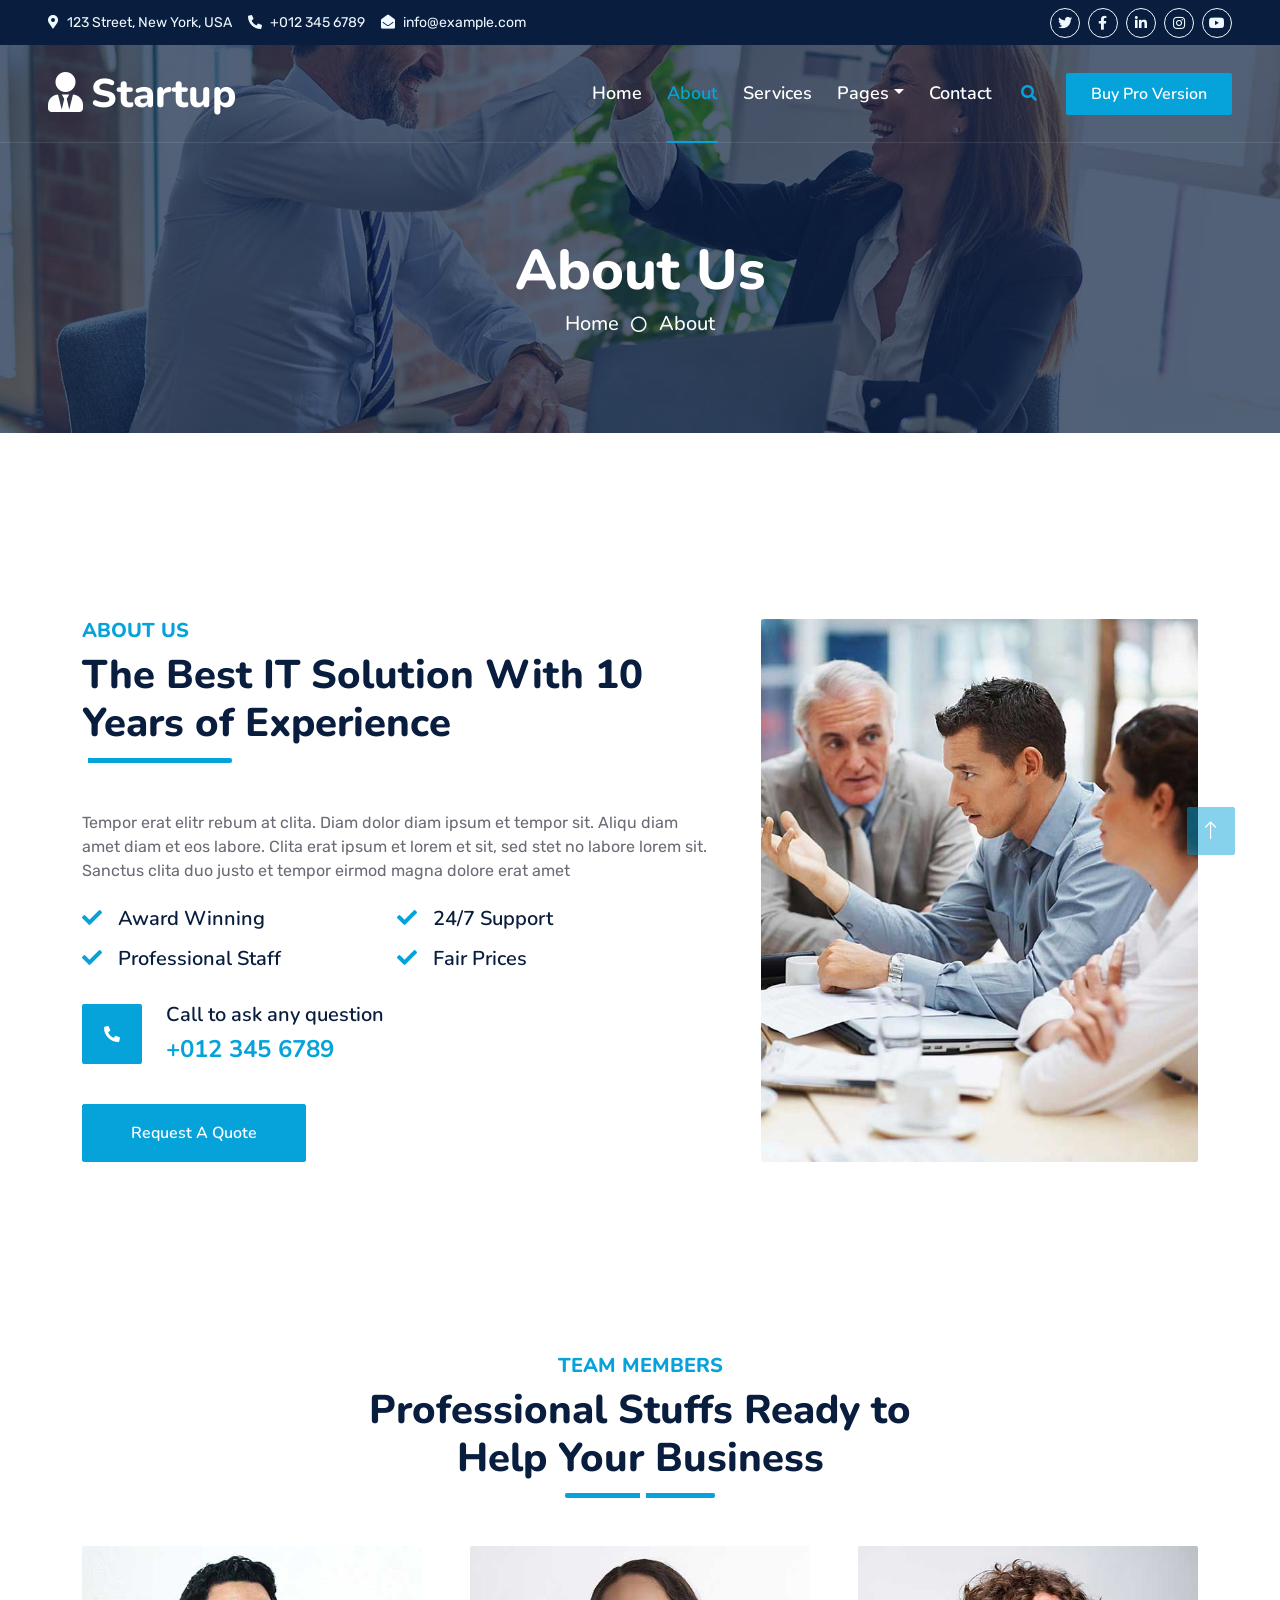
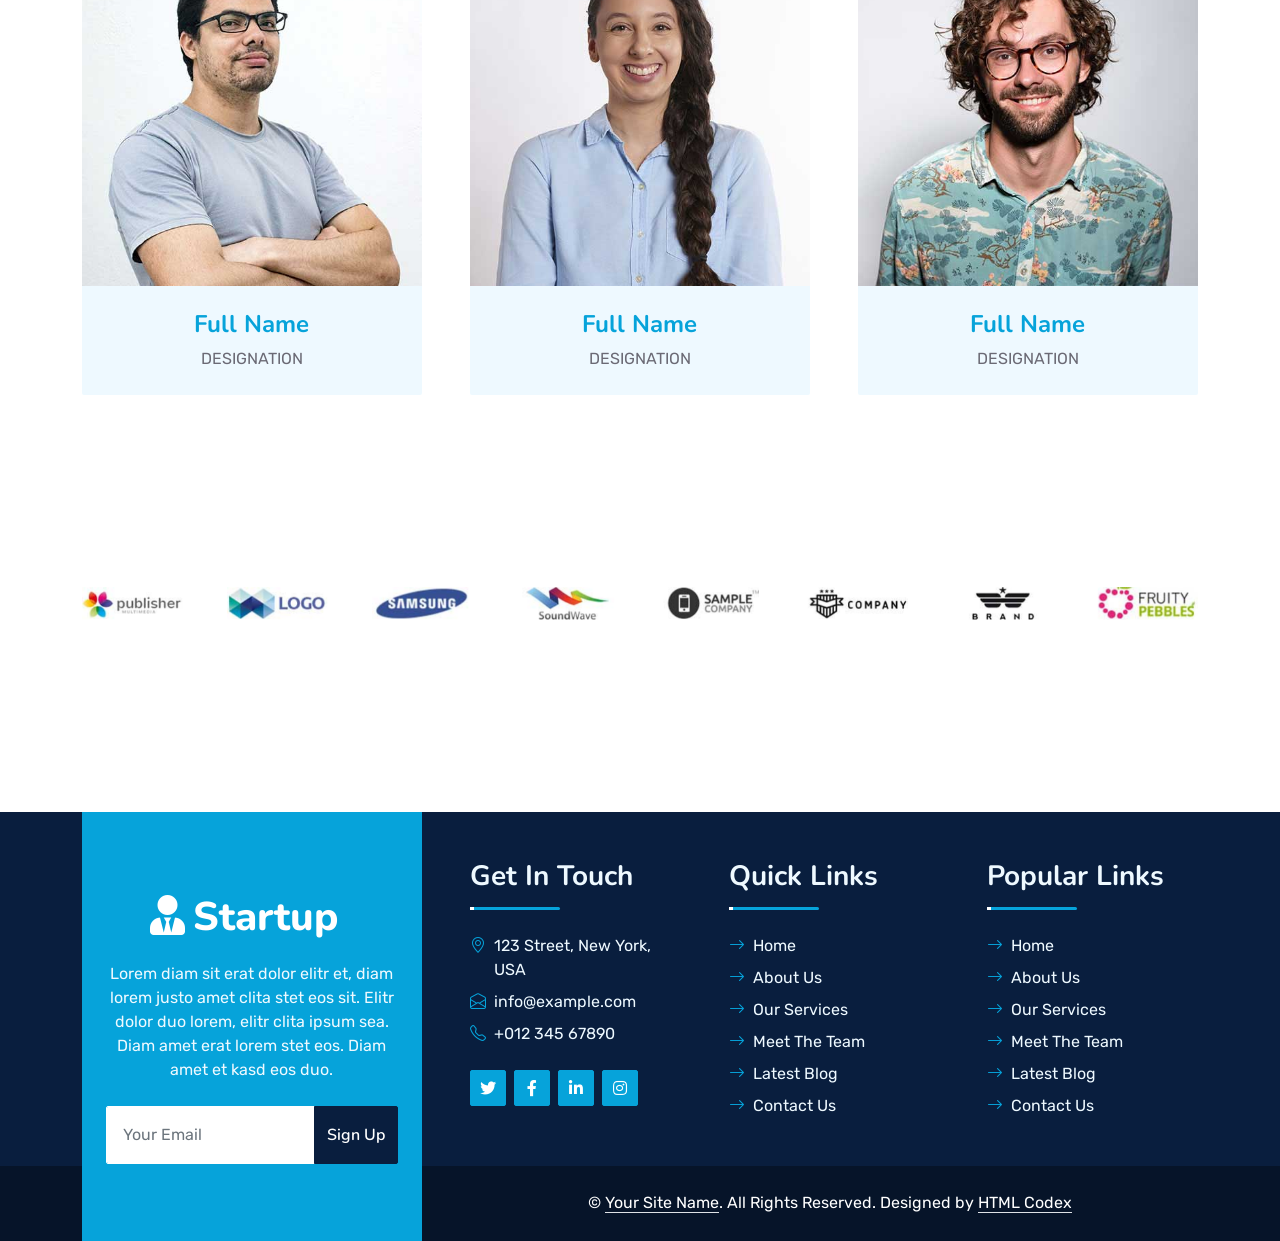
==== about.html @ b08d50ed "Add all project files" ====
<!DOCTYPE html>
<html lang="en">

<head>
    <meta charset="utf-8">
    <title>Startup - Startup Website Template</title>
    <meta content="width=device-width, initial-scale=1.0" name="viewport">
    <meta content="Free HTML Templates" name="keywords">
    <meta content="Free HTML Templates" name="description">

    <!-- Favicon -->
    <link href="img/favicon.ico" rel="icon">

    <!-- Google Web Fonts -->
    <link rel="preconnect" href="https://fonts.googleapis.com">
    <link rel="preconnect" href="https://fonts.gstatic.com" crossorigin>
    <link href="https://fonts.googleapis.com/css2?family=Nunito:wght@400;600;700;800&family=Rubik:wght@400;500;600;700&display=swap" rel="stylesheet">

    <!-- Icon Font Stylesheet -->
    <link href="https://cdnjs.cloudflare.com/ajax/libs/font-awesome/5.10.0/css/all.min.css" rel="stylesheet">
    <link href="https://cdn.jsdelivr.net/npm/bootstrap-icons@1.4.1/font/bootstrap-icons.css" rel="stylesheet">

    <!-- Libraries Stylesheet -->
    <link href="lib/owlcarousel/assets/owl.carousel.min.css" rel="stylesheet">
    <link href="lib/animate/animate.min.css" rel="stylesheet">

    <!-- Customized Bootstrap Stylesheet -->
    <link href="css/bootstrap.min.css" rel="stylesheet">

    <!-- Template Stylesheet -->
    <link href="css/style.css" rel="stylesheet">
</head>

<body>
    <!-- Spinner Start -->
    <div id="spinner" class="show bg-white position-fixed translate-middle w-100 vh-100 top-50 start-50 d-flex align-items-center justify-content-center">
        <div class="spinner"></div>
    </div>
    <!-- Spinner End -->


    <!-- Topbar Start -->
    <div class="container-fluid bg-dark px-5 d-none d-lg-block">
        <div class="row gx-0">
            <div class="col-lg-8 text-center text-lg-start mb-2 mb-lg-0">
                <div class="d-inline-flex align-items-center" style="height: 45px;">
                    <small class="me-3 text-light"><i class="fa fa-map-marker-alt me-2"></i>123 Street, New York, USA</small>
                    <small class="me-3 text-light"><i class="fa fa-phone-alt me-2"></i>+012 345 6789</small>
                    <small class="text-light"><i class="fa fa-envelope-open me-2"></i>info@example.com</small>
                </div>
            </div>
            <div class="col-lg-4 text-center text-lg-end">
                <div class="d-inline-flex align-items-center" style="height: 45px;">
                    <a class="btn btn-sm btn-outline-light btn-sm-square rounded-circle me-2" href=""><i class="fab fa-twitter fw-normal"></i></a>
                    <a class="btn btn-sm btn-outline-light btn-sm-square rounded-circle me-2" href=""><i class="fab fa-facebook-f fw-normal"></i></a>
                    <a class="btn btn-sm btn-outline-light btn-sm-square rounded-circle me-2" href=""><i class="fab fa-linkedin-in fw-normal"></i></a>
                    <a class="btn btn-sm btn-outline-light btn-sm-square rounded-circle me-2" href=""><i class="fab fa-instagram fw-normal"></i></a>
                    <a class="btn btn-sm btn-outline-light btn-sm-square rounded-circle" href=""><i class="fab fa-youtube fw-normal"></i></a>
                </div>
            </div>
        </div>
    </div>
    <!-- Topbar End -->


    <!-- Navbar Start -->
    <div class="container-fluid position-relative p-0">
        <nav class="navbar navbar-expand-lg navbar-dark px-5 py-3 py-lg-0">
            <a href="index.html" class="navbar-brand p-0">
                <h1 class="m-0"><i class="fa fa-user-tie me-2"></i>Startup</h1>
            </a>
            <button class="navbar-toggler" type="button" data-bs-toggle="collapse" data-bs-target="#navbarCollapse">
                <span class="fa fa-bars"></span>
            </button>
            <div class="collapse navbar-collapse" id="navbarCollapse">
                <div class="navbar-nav ms-auto py-0">
                    <a href="index.html" class="nav-item nav-link">Home</a>
                    <a href="about.html" class="nav-item nav-link active">About</a>
                    <a href="service.html" class="nav-item nav-link">Services</a>
                    <div class="nav-item dropdown">
                        <a href="#" class="nav-link dropdown-toggle" data-bs-toggle="dropdown">Pages</a>
                        <div class="dropdown-menu m-0">
                            <a href="feature.html" class="dropdown-item">Our features</a>
                            <a href="team.html" class="dropdown-item">Team Members</a>
                            <a href="testimonial.html" class="dropdown-item">Testimonial</a>
                            <a href="quote.html" class="dropdown-item">Free Quote</a>
                        </div>
                    </div>
                    <a href="contact.html" class="nav-item nav-link">Contact</a>
                </div>
                <butaton type="button" class="btn text-primary ms-3" data-bs-toggle="modal" data-bs-target="#searchModal"><i class="fa fa-search"></i></butaton>
                <a href="https://htmlcodex.com/downloading/?item=1858" class="btn btn-primary py-2 px-4 ms-3">Buy Pro Version</a>
            </div>
        </nav>

        <div class="container-fluid bg-primary py-5 bg-header" style="margin-bottom: 90px;">
            <div class="row py-5">
                <div class="col-12 pt-lg-5 mt-lg-5 text-center">
                    <h1 class="display-4 text-white animated zoomIn">About Us</h1>
                    <a href="" class="h5 text-white">Home</a>
                    <i class="far fa-circle text-white px-2"></i>
                    <a href="" class="h5 text-white">About</a>
                </div>
            </div>
        </div>
    </div>
    <!-- Navbar End -->


    <!-- Full Screen Search Start -->
    <div class="modal fade" id="searchModal" tabindex="-1">
        <div class="modal-dialog modal-fullscreen">
            <div class="modal-content" style="background: rgba(9, 30, 62, .7);">
                <div class="modal-header border-0">
                    <button type="button" class="btn bg-white btn-close" data-bs-dismiss="modal" aria-label="Close"></button>
                </div>
                <div class="modal-body d-flex align-items-center justify-content-center">
                    <div class="input-group" style="max-width: 600px;">
                        <input type="text" class="form-control bg-transparent border-primary p-3" placeholder="Type search keyword">
                        <button class="btn btn-primary px-4"><i class="bi bi-search"></i></button>
                    </div>
                </div>
            </div>
        </div>
    </div>
    <!-- Full Screen Search End -->


    <!-- About Start -->
    <div class="container-fluid py-5 wow fadeInUp" data-wow-delay="0.1s">
        <div class="container py-5">
            <div class="row g-5">
                <div class="col-lg-7">
                    <div class="section-title position-relative pb-3 mb-5">
                        <h5 class="fw-bold text-primary text-uppercase">About Us</h5>
                        <h1 class="mb-0">The Best IT Solution With 10 Years of Experience</h1>
                    </div>
                    <p class="mb-4">Tempor erat elitr rebum at clita. Diam dolor diam ipsum et tempor sit. Aliqu diam amet diam et eos labore. Clita erat ipsum et lorem et sit, sed stet no labore lorem sit. Sanctus clita duo justo et tempor eirmod magna dolore erat amet</p>
                    <div class="row g-0 mb-3">
                        <div class="col-sm-6 wow zoomIn" data-wow-delay="0.2s">
                            <h5 class="mb-3"><i class="fa fa-check text-primary me-3"></i>Award Winning</h5>
                            <h5 class="mb-3"><i class="fa fa-check text-primary me-3"></i>Professional Staff</h5>
                        </div>
                        <div class="col-sm-6 wow zoomIn" data-wow-delay="0.4s">
                            <h5 class="mb-3"><i class="fa fa-check text-primary me-3"></i>24/7 Support</h5>
                            <h5 class="mb-3"><i class="fa fa-check text-primary me-3"></i>Fair Prices</h5>
                        </div>
                    </div>
                    <div class="d-flex align-items-center mb-4 wow fadeIn" data-wow-delay="0.6s">
                        <div class="bg-primary d-flex align-items-center justify-content-center rounded" style="width: 60px; height: 60px;">
                            <i class="fa fa-phone-alt text-white"></i>
                        </div>
                        <div class="ps-4">
                            <h5 class="mb-2">Call to ask any question</h5>
                            <h4 class="text-primary mb-0">+012 345 6789</h4>
                        </div>
                    </div>
                    <a href="quote.html" class="btn btn-primary py-3 px-5 mt-3 wow zoomIn" data-wow-delay="0.9s">Request A Quote</a>
                </div>
                <div class="col-lg-5" style="min-height: 500px;">
                    <div class="position-relative h-100">
                        <img class="position-absolute w-100 h-100 rounded wow zoomIn" data-wow-delay="0.9s" src="img/about.jpg" style="object-fit: cover;">
                    </div>
                </div>
            </div>
        </div>
    </div>
    <!-- About End -->


    <!-- Team Start -->
    <div class="container-fluid py-5 wow fadeInUp" data-wow-delay="0.1s">
        <div class="container py-5">
            <div class="section-title text-center position-relative pb-3 mb-5 mx-auto" style="max-width: 600px;">
                <h5 class="fw-bold text-primary text-uppercase">Team Members</h5>
                <h1 class="mb-0">Professional Stuffs Ready to Help Your Business</h1>
            </div>
            <div class="row g-5">
                <div class="col-lg-4 wow slideInUp" data-wow-delay="0.3s">
                    <div class="team-item bg-light rounded overflow-hidden">
                        <div class="team-img position-relative overflow-hidden">
                            <img class="img-fluid w-100" src="img/team-1.jpg" alt="">
                            <div class="team-social">
                                <a class="btn btn-lg btn-primary btn-lg-square rounded" href=""><i class="fab fa-twitter fw-normal"></i></a>
                                <a class="btn btn-lg btn-primary btn-lg-square rounded" href=""><i class="fab fa-facebook-f fw-normal"></i></a>
                                <a class="btn btn-lg btn-primary btn-lg-square rounded" href=""><i class="fab fa-instagram fw-normal"></i></a>
                                <a class="btn btn-lg btn-primary btn-lg-square rounded" href=""><i class="fab fa-linkedin-in fw-normal"></i></a>
                            </div>
                        </div>
                        <div class="text-center py-4">
                            <h4 class="text-primary">Full Name</h4>
                            <p class="text-uppercase m-0">Designation</p>
                        </div>
                    </div>
                </div>
                <div class="col-lg-4 wow slideInUp" data-wow-delay="0.6s">
                    <div class="team-item bg-light rounded overflow-hidden">
                        <div class="team-img position-relative overflow-hidden">
                            <img class="img-fluid w-100" src="img/team-2.jpg" alt="">
                            <div class="team-social">
                                <a class="btn btn-lg btn-primary btn-lg-square rounded" href=""><i class="fab fa-twitter fw-normal"></i></a>
                                <a class="btn btn-lg btn-primary btn-lg-square rounded" href=""><i class="fab fa-facebook-f fw-normal"></i></a>
                                <a class="btn btn-lg btn-primary btn-lg-square rounded" href=""><i class="fab fa-instagram fw-normal"></i></a>
                                <a class="btn btn-lg btn-primary btn-lg-square rounded" href=""><i class="fab fa-linkedin-in fw-normal"></i></a>
                            </div>
                        </div>
                        <div class="text-center py-4">
                            <h4 class="text-primary">Full Name</h4>
                            <p class="text-uppercase m-0">Designation</p>
                        </div>
                    </div>
                </div>
                <div class="col-lg-4 wow slideInUp" data-wow-delay="0.9s">
                    <div class="team-item bg-light rounded overflow-hidden">
                        <div class="team-img position-relative overflow-hidden">
                            <img class="img-fluid w-100" src="img/team-3.jpg" alt="">
                            <div class="team-social">
                                <a class="btn btn-lg btn-primary btn-lg-square rounded" href=""><i class="fab fa-twitter fw-normal"></i></a>
                                <a class="btn btn-lg btn-primary btn-lg-square rounded" href=""><i class="fab fa-facebook-f fw-normal"></i></a>
                                <a class="btn btn-lg btn-primary btn-lg-square rounded" href=""><i class="fab fa-instagram fw-normal"></i></a>
                                <a class="btn btn-lg btn-primary btn-lg-square rounded" href=""><i class="fab fa-linkedin-in fw-normal"></i></a>
                            </div>
                        </div>
                        <div class="text-center py-4">
                            <h4 class="text-primary">Full Name</h4>
                            <p class="text-uppercase m-0">Designation</p>
                        </div>
                    </div>
                </div>
            </div>
        </div>
    </div>
    <!-- Team End -->


    <!-- Vendor Start -->
    <div class="container-fluid py-5 wow fadeInUp" data-wow-delay="0.1s">
        <div class="container py-5 mb-5">
            <div class="bg-white">
                <div class="owl-carousel vendor-carousel">
                    <img src="img/vendor-1.jpg" alt="">
                    <img src="img/vendor-2.jpg" alt="">
                    <img src="img/vendor-3.jpg" alt="">
                    <img src="img/vendor-4.jpg" alt="">
                    <img src="img/vendor-5.jpg" alt="">
                    <img src="img/vendor-6.jpg" alt="">
                    <img src="img/vendor-7.jpg" alt="">
                    <img src="img/vendor-8.jpg" alt="">
                    <img src="img/vendor-9.jpg" alt="">
                </div>
            </div>
        </div>
    </div>
    <!-- Vendor End -->
    

    <!-- Footer Start -->
    <div class="container-fluid bg-dark text-light mt-5 wow fadeInUp" data-wow-delay="0.1s">
        <div class="container">
            <div class="row gx-5">
                <div class="col-lg-4 col-md-6 footer-about">
                    <div class="d-flex flex-column align-items-center justify-content-center text-center h-100 bg-primary p-4">
                        <a href="index.html" class="navbar-brand">
                            <h1 class="m-0 text-white"><i class="fa fa-user-tie me-2"></i>Startup</h1>
                        </a>
                        <p class="mt-3 mb-4">Lorem diam sit erat dolor elitr et, diam lorem justo amet clita stet eos sit. Elitr dolor duo lorem, elitr clita ipsum sea. Diam amet erat lorem stet eos. Diam amet et kasd eos duo.</p>
                        <form action="">
                            <div class="input-group">
                                <input type="text" class="form-control border-white p-3" placeholder="Your Email">
                                <button class="btn btn-dark">Sign Up</button>
                            </div>
                        </form>
                    </div>
                </div>
                <div class="col-lg-8 col-md-6">
                    <div class="row gx-5">
                        <div class="col-lg-4 col-md-12 pt-5 mb-5">
                            <div class="section-title section-title-sm position-relative pb-3 mb-4">
                                <h3 class="text-light mb-0">Get In Touch</h3>
                            </div>
                            <div class="d-flex mb-2">
                                <i class="bi bi-geo-alt text-primary me-2"></i>
                                <p class="mb-0">123 Street, New York, USA</p>
                            </div>
                            <div class="d-flex mb-2">
                                <i class="bi bi-envelope-open text-primary me-2"></i>
                                <p class="mb-0">info@example.com</p>
                            </div>
                            <div class="d-flex mb-2">
                                <i class="bi bi-telephone text-primary me-2"></i>
                                <p class="mb-0">+012 345 67890</p>
                            </div>
                            <div class="d-flex mt-4">
                                <a class="btn btn-primary btn-square me-2" href="#"><i class="fab fa-twitter fw-normal"></i></a>
                                <a class="btn btn-primary btn-square me-2" href="#"><i class="fab fa-facebook-f fw-normal"></i></a>
                                <a class="btn btn-primary btn-square me-2" href="#"><i class="fab fa-linkedin-in fw-normal"></i></a>
                                <a class="btn btn-primary btn-square" href="#"><i class="fab fa-instagram fw-normal"></i></a>
                            </div>
                        </div>
                        <div class="col-lg-4 col-md-12 pt-0 pt-lg-5 mb-5">
                            <div class="section-title section-title-sm position-relative pb-3 mb-4">
                                <h3 class="text-light mb-0">Quick Links</h3>
                            </div>
                            <div class="link-animated d-flex flex-column justify-content-start">
                                <a class="text-light mb-2" href="#"><i class="bi bi-arrow-right text-primary me-2"></i>Home</a>
                                <a class="text-light mb-2" href="#"><i class="bi bi-arrow-right text-primary me-2"></i>About Us</a>
                                <a class="text-light mb-2" href="#"><i class="bi bi-arrow-right text-primary me-2"></i>Our Services</a>
                                <a class="text-light mb-2" href="#"><i class="bi bi-arrow-right text-primary me-2"></i>Meet The Team</a>
                                <a class="text-light mb-2" href="#"><i class="bi bi-arrow-right text-primary me-2"></i>Latest Blog</a>
                                <a class="text-light" href="#"><i class="bi bi-arrow-right text-primary me-2"></i>Contact Us</a>
                            </div>
                        </div>
                        <div class="col-lg-4 col-md-12 pt-0 pt-lg-5 mb-5">
                            <div class="section-title section-title-sm position-relative pb-3 mb-4">
                                <h3 class="text-light mb-0">Popular Links</h3>
                            </div>
                            <div class="link-animated d-flex flex-column justify-content-start">
                                <a class="text-light mb-2" href="#"><i class="bi bi-arrow-right text-primary me-2"></i>Home</a>
                                <a class="text-light mb-2" href="#"><i class="bi bi-arrow-right text-primary me-2"></i>About Us</a>
                                <a class="text-light mb-2" href="#"><i class="bi bi-arrow-right text-primary me-2"></i>Our Services</a>
                                <a class="text-light mb-2" href="#"><i class="bi bi-arrow-right text-primary me-2"></i>Meet The Team</a>
                                <a class="text-light mb-2" href="#"><i class="bi bi-arrow-right text-primary me-2"></i>Latest Blog</a>
                                <a class="text-light" href="#"><i class="bi bi-arrow-right text-primary me-2"></i>Contact Us</a>
                            </div>
                        </div>
                    </div>
                </div>
            </div>
        </div>
    </div>
    <div class="container-fluid text-white" style="background: #061429;">
        <div class="container text-center">
            <div class="row justify-content-end">
                <div class="col-lg-8 col-md-6">
                    <div class="d-flex align-items-center justify-content-center" style="height: 75px;">
                        <p class="mb-0">&copy; <a class="text-white border-bottom" href="#">Your Site Name</a>. All Rights Reserved. 
                            
						<!--/*** The author’s attribution link must remain intact in the template. ***/-->
                        <!--/*** If you wish to remove this credit link, please purchase the Pro Version . ***/-->
                        Designed by <a class="text-white border-bottom" href="https://htmlcodex.com">HTML Codex</a></p>
                    </div>
                </div>
            </div>
        </div>
    </div>
    <!-- Footer End -->


    <!-- Back to Top -->
    <a href="#" class="btn btn-lg btn-primary btn-lg-square rounded back-to-top"><i class="bi bi-arrow-up"></i></a>


    <!-- JavaScript Libraries -->
    <script src="https://code.jquery.com/jquery-3.4.1.min.js"></script>
    <script src="https://cdn.jsdelivr.net/npm/bootstrap@5.0.0/dist/js/bootstrap.bundle.min.js"></script>
    <script src="lib/wow/wow.min.js"></script>
    <script src="lib/easing/easing.min.js"></script>
    <script src="lib/waypoints/waypoints.min.js"></script>
    <script src="lib/counterup/counterup.min.js"></script>
    <script src="lib/owlcarousel/owl.carousel.min.js"></script>

    <!-- Template Javascript -->
    <script src="js/main.js"></script>
</body>

</html>
---- css/style.css ----
/********** Template CSS **********/
:root {
    --primary: #06A3DA;
    --secondary: #34AD54;
    --light: #000080;
    --dark: #091E3E;
}


/*** Spinner ***/
.spinner {
    width: 40px;
    height: 40px;
    background: var(--primary);
    margin: 100px auto;
    -webkit-animation: sk-rotateplane 1.2s infinite ease-in-out;
    animation: sk-rotateplane 1.2s infinite ease-in-out;
}

@-webkit-keyframes sk-rotateplane {
    0% {
        -webkit-transform: perspective(120px)
    }
    50% {
        -webkit-transform: perspective(120px) rotateY(180deg)
    }
    100% {
        -webkit-transform: perspective(120px) rotateY(180deg) rotateX(180deg)
    }
}

@keyframes sk-rotateplane {
    0% {
        transform: perspective(120px) rotateX(0deg) rotateY(0deg);
        -webkit-transform: perspective(120px) rotateX(0deg) rotateY(0deg)
    }
    50% {
        transform: perspective(120px) rotateX(-180.1deg) rotateY(0deg);
        -webkit-transform: perspective(120px) rotateX(-180.1deg) rotateY(0deg)
    }
    100% {
        transform: perspective(120px) rotateX(-180deg) rotateY(-179.9deg);
        -webkit-transform: perspective(120px) rotateX(-180deg) rotateY(-179.9deg);
    }
}

#spinner {
    opacity: 0;
    visibility: hidden;
    transition: opacity .5s ease-out, visibility 0s linear .5s;
    z-index: 99999;
}

#spinner.show {
    transition: opacity .5s ease-out, visibility 0s linear 0s;
    visibility: visible;
    opacity: 1;
}


/*** Heading ***/
h1,
h2,
.fw-bold {
    font-weight: 800 !important;
}

h3,
h4,
.fw-semi-bold {
    font-weight: 700 !important;
}

h5,
h6,
.fw-medium {
    font-weight: 600 !important;
}


/*** Button ***/
.btn {
    font-family: 'Nunito', sans-serif;
    font-weight: 600;
    transition: .5s;
}

.btn-primary,
.btn-secondary {
    color: #FFFFFF;
    box-shadow: inset 0 0 0 50px transparent;
}

.btn-primary:hover {
    box-shadow: inset 0 0 0 0 var(--primary);
}

.btn-secondary:hover {
    box-shadow: inset 0 0 0 0 var(--secondary);
}

.btn-square {
    width: 36px;
    height: 36px;
}

.btn-sm-square {
    width: 30px;
    height: 30px;
}

.btn-lg-square {
    width: 48px;
    height: 48px;
}

.btn-square,
.btn-sm-square,
.btn-lg-square {
    padding-left: 0;
    padding-right: 0;
    text-align: center;
}


/*** Navbar ***/
.navbar-dark .navbar-nav .nav-link {
    font-family: 'Nunito', sans-serif;
    position: relative;
    margin-left: 25px;
    padding: 35px 0;
    color: #FFFFFF;
    font-size: 18px;
    font-weight: 600;
    outline: none;
    transition: .5s;
}

.sticky-top.navbar-dark .navbar-nav .nav-link {
    padding: 20px 0;
    color: var(--dark);
}

.navbar-dark .navbar-nav .nav-link:hover,
.navbar-dark .navbar-nav .nav-link.active {
    color: var(--primary);
}

.navbar-dark .navbar-brand h1 {
    color: #FFFFFF;
}

.navbar-dark .navbar-toggler {
    color: var(--primary) !important;
    border-color: var(--primary) !important;
}

@media (max-width: 991.98px) {
    .sticky-top.navbar-dark {
        position: relative;
        background: #FFFFFF;
    }

    .navbar-dark .navbar-nav .nav-link,
    .navbar-dark .navbar-nav .nav-link.show,
    .sticky-top.navbar-dark .navbar-nav .nav-link {
        padding: 10px 0;
        color: var(--dark);
    }

    .navbar-dark .navbar-brand h1 {
        color: var(--primary);
    }
}

@media (min-width: 992px) {
    .navbar-dark {
        position: absolute;
        width: 100%;
        top: 0;
        left: 0;
        border-bottom: 1px solid rgba(256, 256, 256, .1);
        z-index: 999;
    }
    
    .sticky-top.navbar-dark {
        position: fixed;
        background: #FFFFFF;
    }

    .navbar-dark .navbar-nav .nav-link::before {
        position: absolute;
        content: "";
        width: 0;
        height: 2px;
        bottom: -1px;
        left: 50%;
        background: var(--primary);
        transition: .5s;
    }

    .navbar-dark .navbar-nav .nav-link:hover::before,
    .navbar-dark .navbar-nav .nav-link.active::before {
        width: 100%;
        left: 0;
    }

    .navbar-dark .navbar-nav .nav-link.nav-contact::before {
        display: none;
    }

    .sticky-top.navbar-dark .navbar-brand h1 {
        color: var(--primary);
    }
}


/*** Carousel ***/
.carousel-caption {
    top: 0;
    left: 0;
    right: 0;
    bottom: 0;
    background: rgba(9, 30, 62, .7);
    z-index: 1;
}

@media (max-width: 576px) {
    .carousel-caption h5 {
        font-size: 14px;
        font-weight: 500 !important;
    }

    .carousel-caption h1 {
        font-size: 30px;
        font-weight: 600 !important;
    }
}

.carousel-control-prev,
.carousel-control-next {
    width: 10%;
}

.carousel-control-prev-icon,
.carousel-control-next-icon {
    width: 3rem;
    height: 3rem;
}


/*** Section Title ***/
.section-title::before {
    position: absolute;
    content: "";
    width: 150px;
    height: 5px;
    left: 0;
    bottom: 0;
    background: var(--primary);
    border-radius: 2px;
}

.section-title.text-center::before {
    left: 50%;
    margin-left: -75px;
}

.section-title.section-title-sm::before {
    width: 90px;
    height: 3px;
}

.section-title::after {
    position: absolute;
    content: "";
    width: 6px;
    height: 5px;
    bottom: 0px;
    background: #FFFFFF;
    -webkit-animation: section-title-run 5s infinite linear;
    animation: section-title-run 5s infinite linear;
}

.section-title.section-title-sm::after {
    width: 4px;
    height: 3px;
}

.section-title.text-center::after {
    -webkit-animation: section-title-run-center 5s infinite linear;
    animation: section-title-run-center 5s infinite linear;
}

.section-title.section-title-sm::after {
    -webkit-animation: section-title-run-sm 5s infinite linear;
    animation: section-title-run-sm 5s infinite linear;
}

@-webkit-keyframes section-title-run {
    0% {left: 0; } 50% { left : 145px; } 100% { left: 0; }
}

@-webkit-keyframes section-title-run-center {
    0% { left: 50%; margin-left: -75px; } 50% { left : 50%; margin-left: 45px; } 100% { left: 50%; margin-left: -75px; }
}

@-webkit-keyframes section-title-run-sm {
    0% {left: 0; } 50% { left : 85px; } 100% { left: 0; }
}


/*** Service ***/
.service-item {
    position: relative;
    height: 300px;
    padding: 0 30px;
    transition: .5s;
}

.service-item .service-icon {
    margin-bottom: 30px;
    width: 60px;
    height: 60px;
    display: flex;
    align-items: center;
    justify-content: center;
    background: var(--primary);
    border-radius: 2px;
    transform: rotate(-45deg);
}

.service-item .service-icon i {
    transform: rotate(45deg);
}

.service-item a.btn {
    position: absolute;
    width: 60px;
    bottom: -48px;
    left: 50%;
    margin-left: -30px;
    opacity: 0;
}

.service-item:hover a.btn {
    bottom: -24px;
    opacity: 1;
}


/*** Testimonial ***/
.testimonial-carousel .owl-dots {
    margin-top: 15px;
    display: flex;
    align-items: flex-end;
    justify-content: center;
}

.testimonial-carousel .owl-dot {
    position: relative;
    display: inline-block;
    margin: 0 5px;
    width: 15px;
    height: 15px;
    background: #DDDDDD;
    border-radius: 2px;
    transition: .5s;
}

.testimonial-carousel .owl-dot.active {
    width: 30px;
    background: var(--primary);
}

.testimonial-carousel .owl-item.center {
    position: relative;
    z-index: 1;
}

.testimonial-carousel .owl-item .testimonial-item {
    transition: .5s;
}

.testimonial-carousel .owl-item.center .testimonial-item {
    background: #FFFFFF !important;
    box-shadow: 0 0 30px #DDDDDD;
}


/*** Team ***/
.team-item {
    transition: .5s;
}

.team-social {
    position: absolute;
    width: 100%;
    height: 100%;
    top: 0;
    left: 0;
    display: flex;
    align-items: center;
    justify-content: center;
    transition: .5s;
}

.team-social a.btn {
    position: relative;
    margin: 0 3px;
    margin-top: 100px;
    opacity: 0;
}

.team-item:hover {
    box-shadow: 0 0 30px #DDDDDD;
}

.team-item:hover .team-social {
    background: rgba(9, 30, 62, .7);
}

.team-item:hover .team-social a.btn:first-child {
    opacity: 1;
    margin-top: 0;
    transition: .3s 0s;
}

.team-item:hover .team-social a.btn:nth-child(2) {
    opacity: 1;
    margin-top: 0;
    transition: .3s .05s;
}

.team-item:hover .team-social a.btn:nth-child(3) {
    opacity: 1;
    margin-top: 0;
    transition: .3s .1s;
}

.team-item:hover .team-social a.btn:nth-child(4) {
    opacity: 1;
    margin-top: 0;
    transition: .3s .15s;
}

.team-item .team-img img {
    transition: .5s;
}

.team-item:hover .team-img img {
    transform: scale(1.15);
}


/*** Miscellaneous ***/
@media (min-width: 991.98px) {
    .facts {
        position: relative;
        margin-top: -75px;
        z-index: 1;
    }
}

.back-to-top {
    position: fixed;
    display: none;
    right: 45px;
    bottom: 45px;
    z-index: 99;
}

.bg-header {
    background: linear-gradient(rgba(9, 30, 62, .7), rgba(9, 30, 62, .7)), url(../img/carousel-1.jpg) center center no-repeat;
    background-size: cover;
}

.link-animated a {
    transition: .5s;
}

.link-animated a:hover {
    padding-left: 10px;
}

@media (min-width: 767.98px) {
    .footer-about {
        margin-bottom: -75px;
    }
}
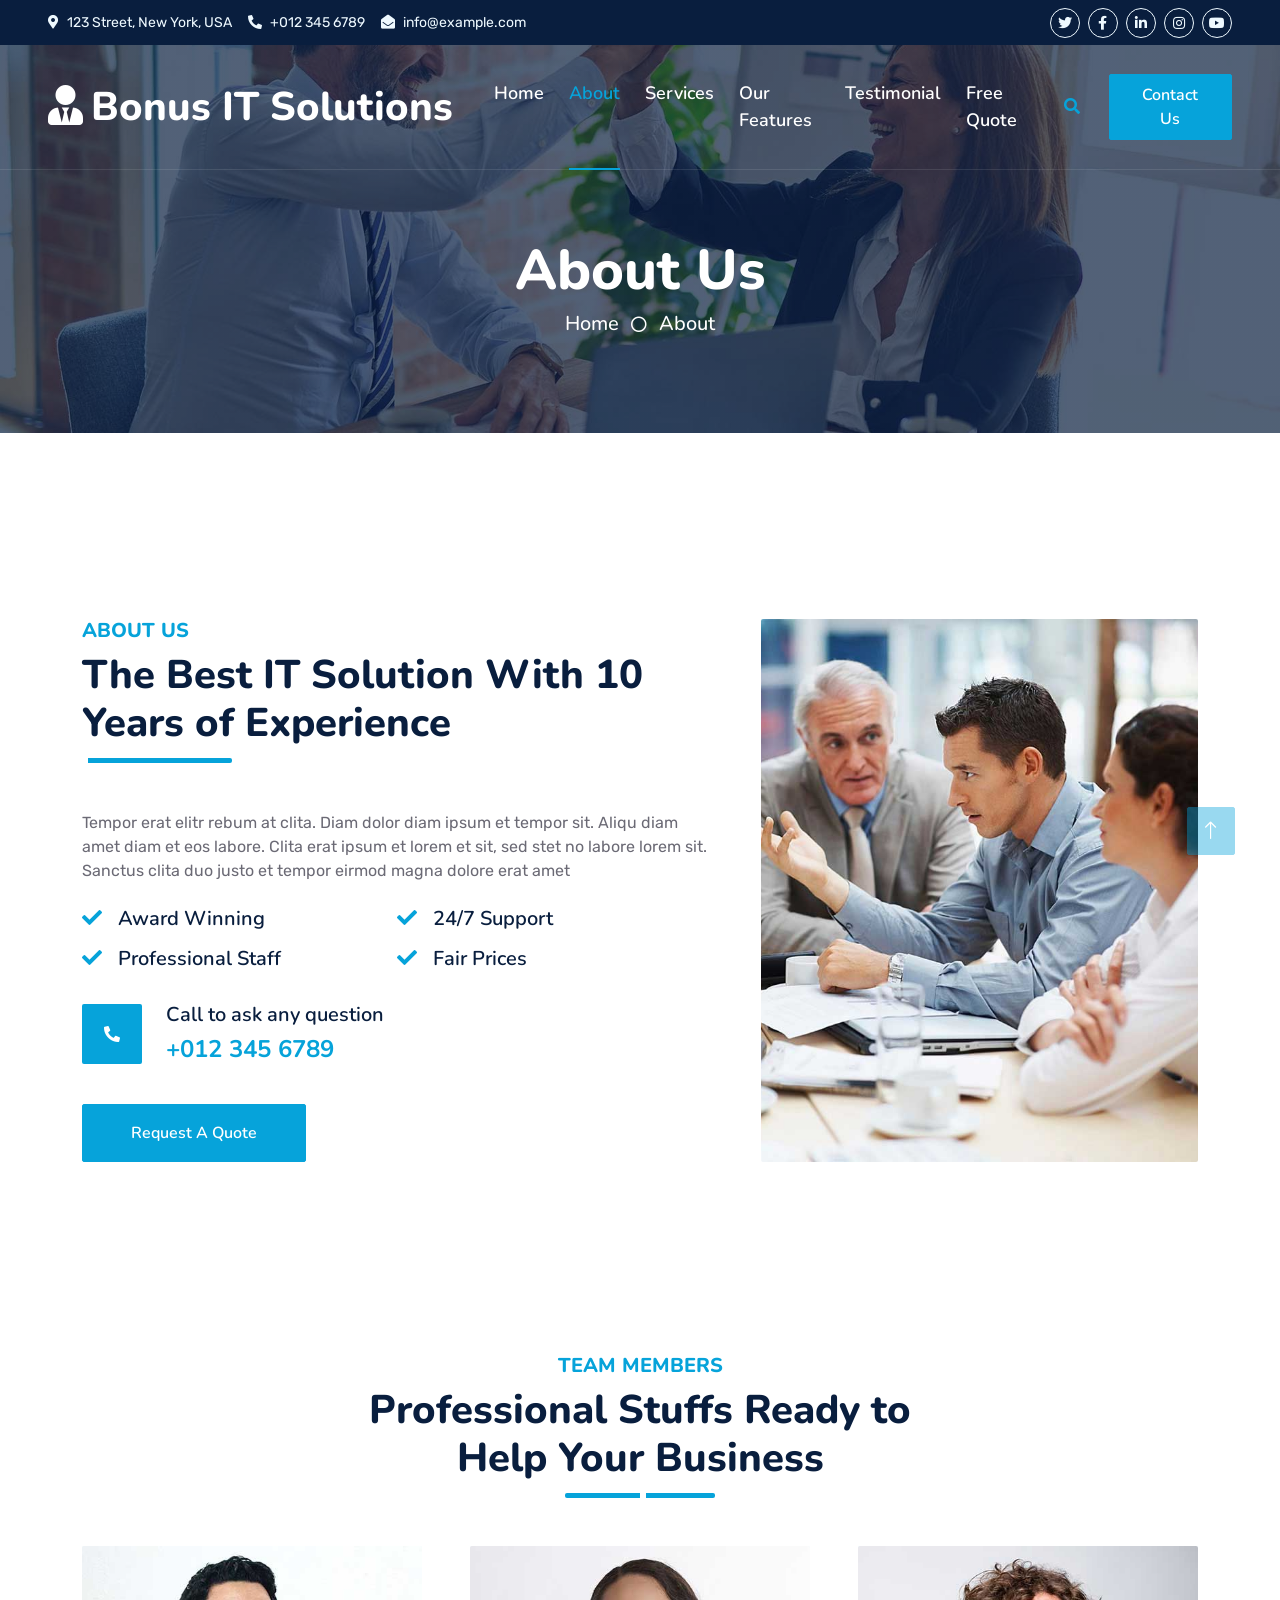
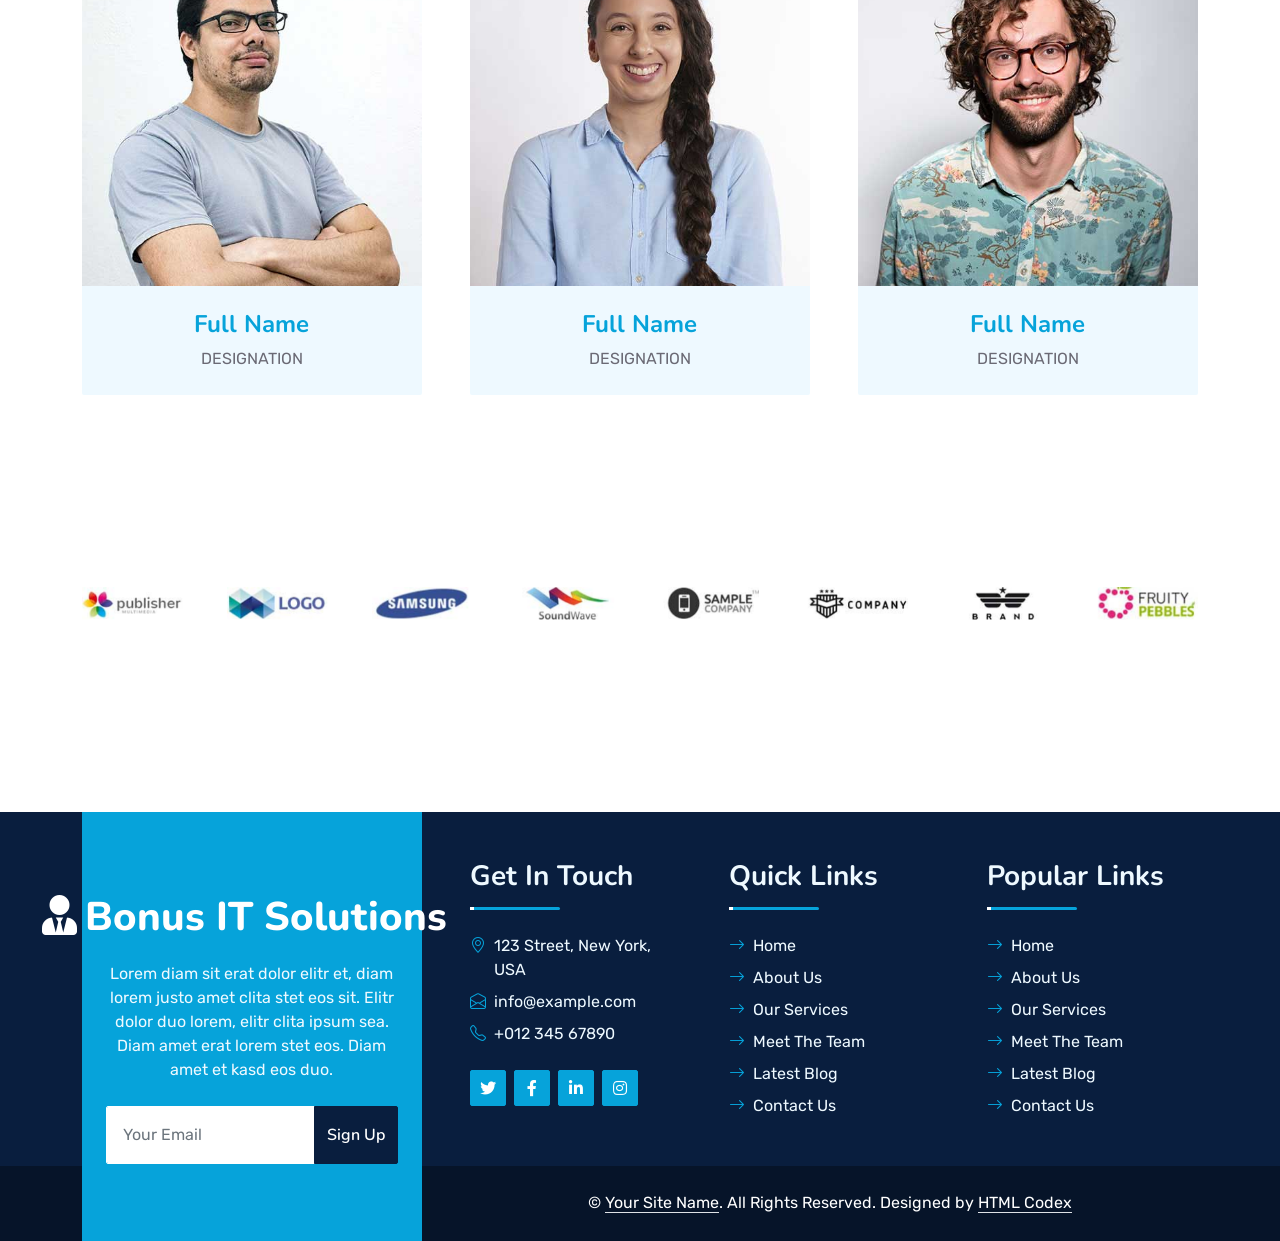
==== commit c6a7cc24: "Standardize navbar and footer across all pages - remove dropdown, add direct links, update brand nam" ====
--- a/about.html
+++ b/about.html
@@ -67,7 +67,7 @@
     <div class="container-fluid position-relative p-0">
         <nav class="navbar navbar-expand-lg navbar-dark px-5 py-3 py-lg-0">
             <a href="index.html" class="navbar-brand p-0">
-                <h1 class="m-0"><i class="fa fa-user-tie me-2"></i>Startup</h1>
+                <h1 class="m-0"><i class="fa fa-user-tie me-2"></i>Bonus IT Solutions</h1>
             </a>
             <button class="navbar-toggler" type="button" data-bs-toggle="collapse" data-bs-target="#navbarCollapse">
                 <span class="fa fa-bars"></span>
@@ -77,19 +77,12 @@
                     <a href="index.html" class="nav-item nav-link">Home</a>
                     <a href="about.html" class="nav-item nav-link active">About</a>
                     <a href="service.html" class="nav-item nav-link">Services</a>
-                    <div class="nav-item dropdown">
-                        <a href="#" class="nav-link dropdown-toggle" data-bs-toggle="dropdown">Pages</a>
-                        <div class="dropdown-menu m-0">
-                            <a href="feature.html" class="dropdown-item">Our features</a>
-                            <a href="team.html" class="dropdown-item">Team Members</a>
-                            <a href="testimonial.html" class="dropdown-item">Testimonial</a>
-                            <a href="quote.html" class="dropdown-item">Free Quote</a>
-                        </div>
-                    </div>
-                    <a href="contact.html" class="nav-item nav-link">Contact</a>
-                </div>
-                <butaton type="button" class="btn text-primary ms-3" data-bs-toggle="modal" data-bs-target="#searchModal"><i class="fa fa-search"></i></butaton>
-                <a href="https://htmlcodex.com/downloading/?item=1858" class="btn btn-primary py-2 px-4 ms-3">Buy Pro Version</a>
+                    <a href="feature.html" class="nav-item nav-link">Our Features</a>
+                    <a href="testimonial.html" class="nav-item nav-link">Testimonial</a>
+                    <a href="quote.html" class="nav-item nav-link">Free Quote</a>
+                </div>
+                <button type="button" class="btn text-primary ms-3" data-bs-toggle="modal" data-bs-target="#searchModal"><i class="fa fa-search"></i></button>
+                <a href="contact.html" class="btn btn-primary py-2 px-4 ms-3">Contact Us</a>
             </div>
         </nav>
 
@@ -261,7 +254,7 @@
                 <div class="col-lg-4 col-md-6 footer-about">
                     <div class="d-flex flex-column align-items-center justify-content-center text-center h-100 bg-primary p-4">
                         <a href="index.html" class="navbar-brand">
-                            <h1 class="m-0 text-white"><i class="fa fa-user-tie me-2"></i>Startup</h1>
+                            <h1 class="m-0 text-white"><i class="fa fa-user-tie me-2"></i>Bonus IT Solutions</h1>
                         </a>
                         <p class="mt-3 mb-4">Lorem diam sit erat dolor elitr et, diam lorem justo amet clita stet eos sit. Elitr dolor duo lorem, elitr clita ipsum sea. Diam amet erat lorem stet eos. Diam amet et kasd eos duo.</p>
                         <form action="">
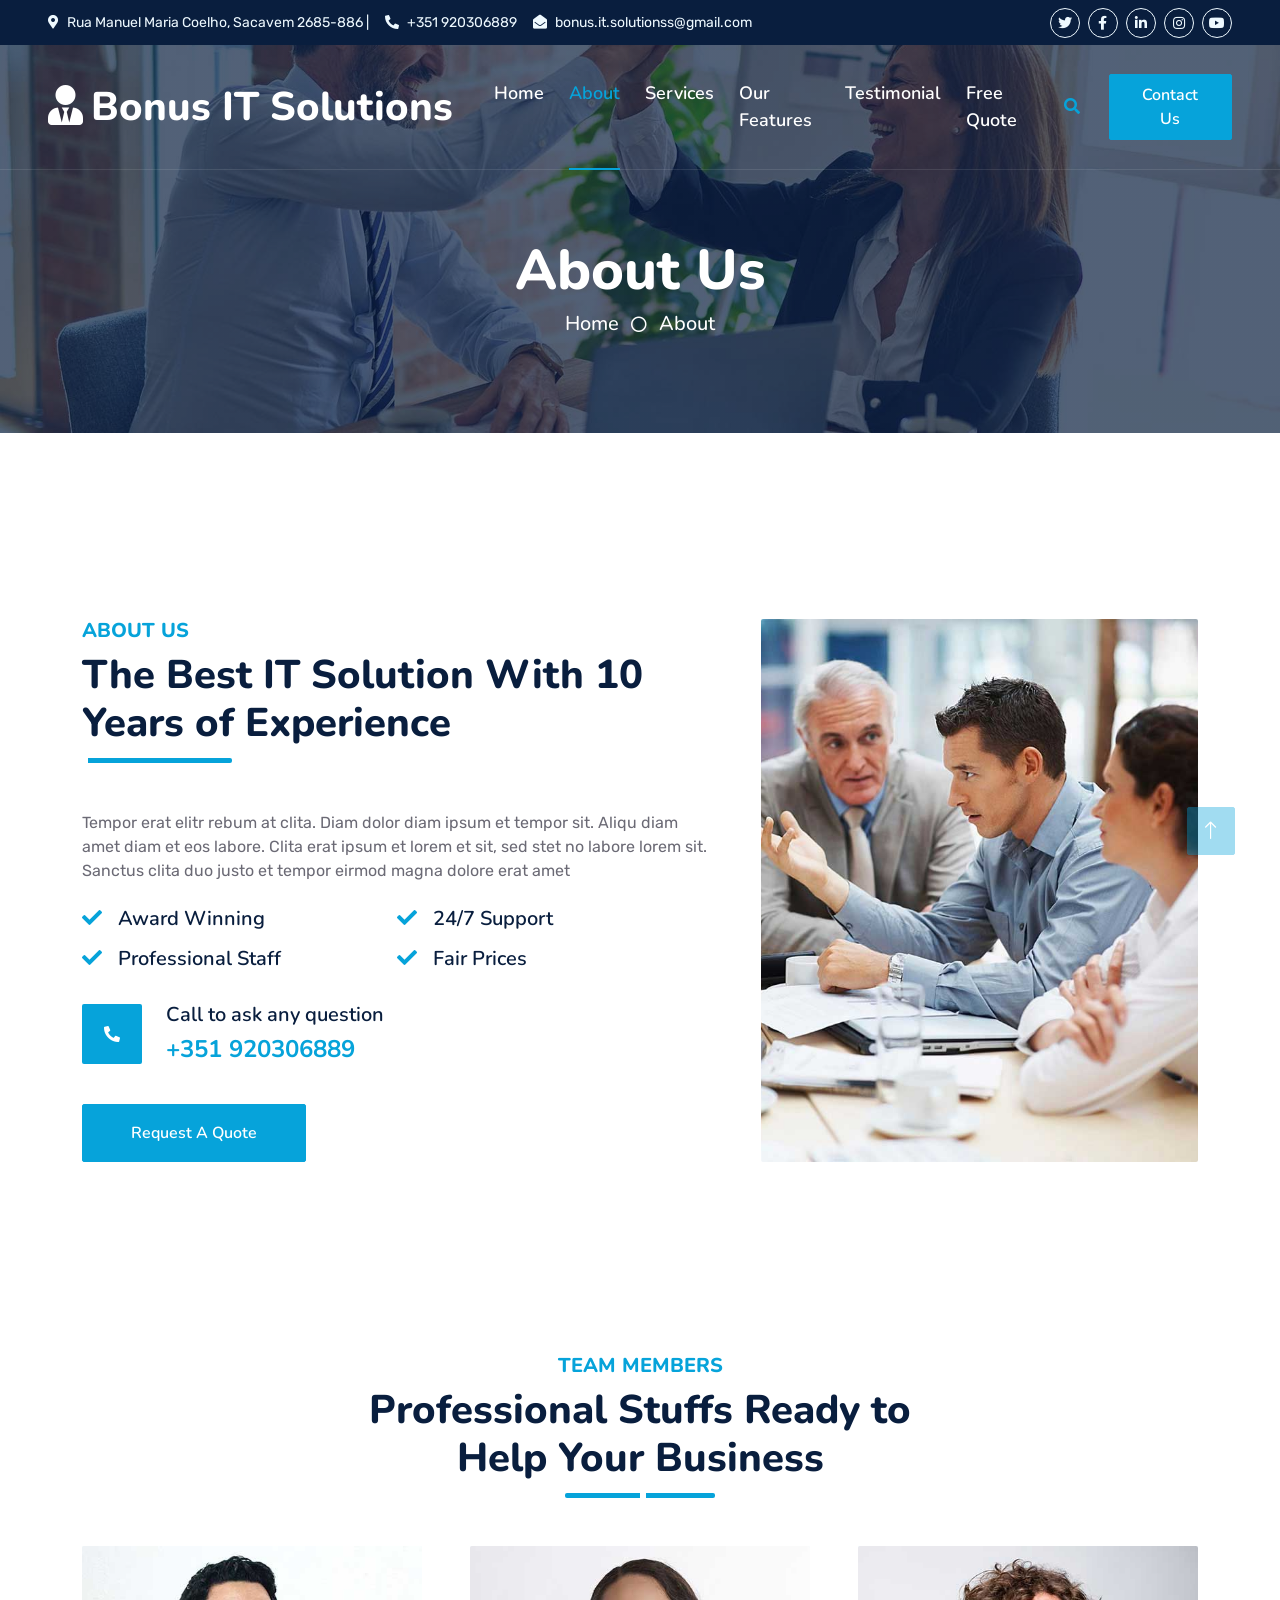
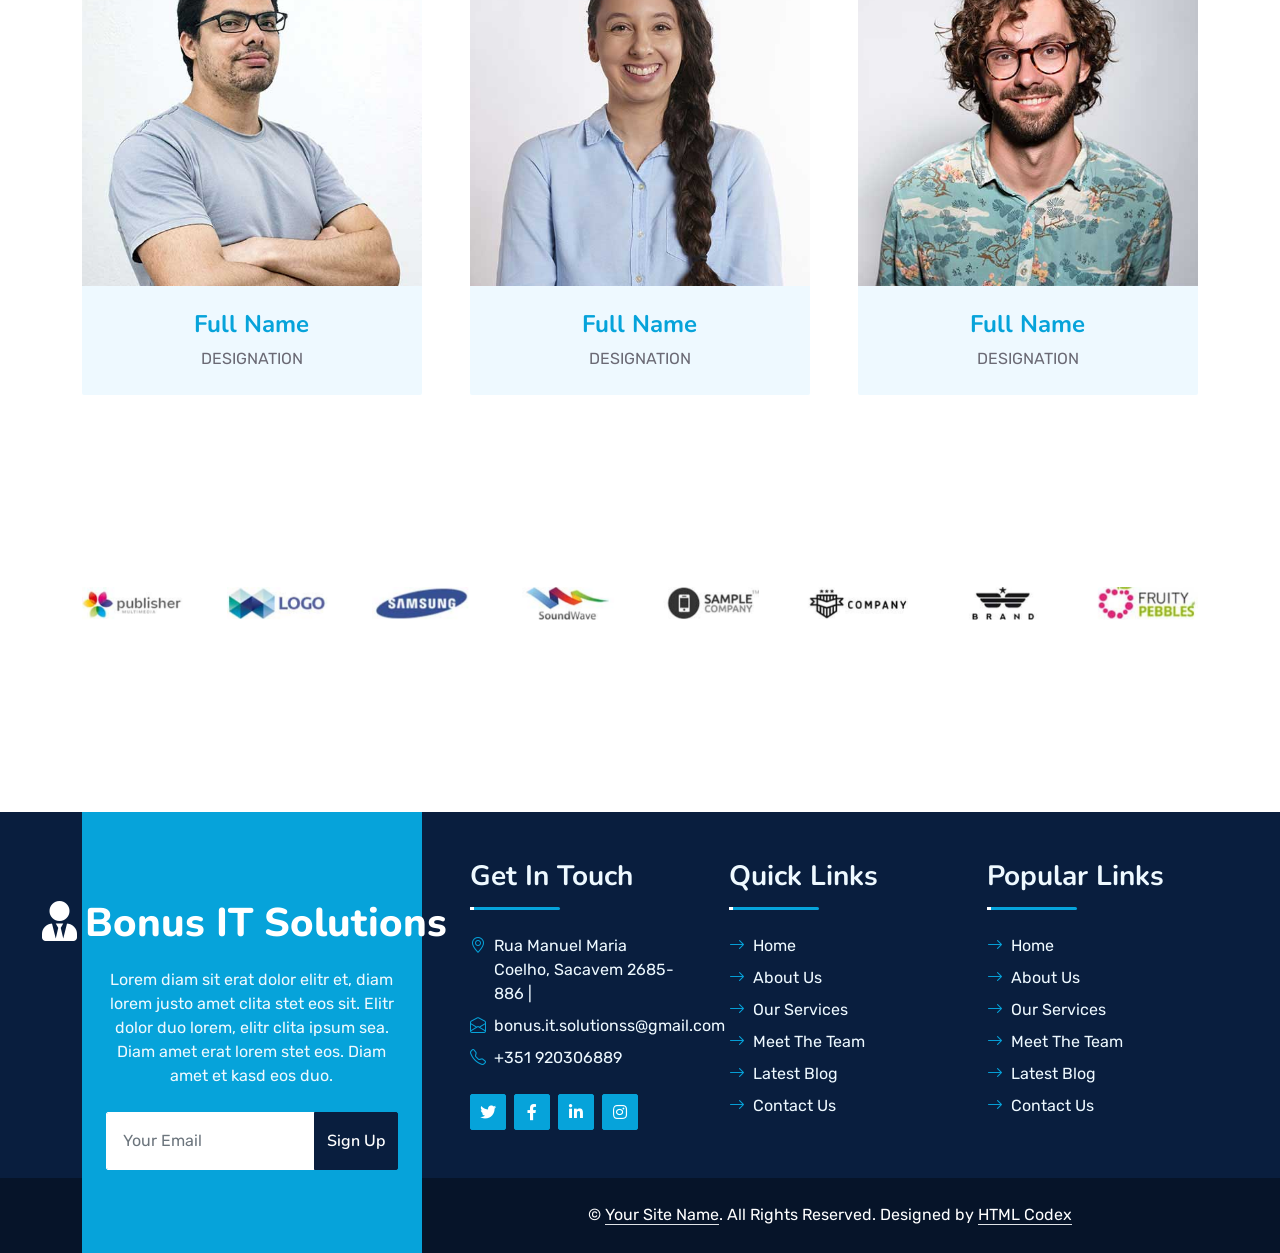
==== commit 9d2d64d0: "Update contact information, change stats to 1102, and remove Win Awards section" ====
--- a/about.html
+++ b/about.html
@@ -44,9 +44,9 @@
         <div class="row gx-0">
             <div class="col-lg-8 text-center text-lg-start mb-2 mb-lg-0">
                 <div class="d-inline-flex align-items-center" style="height: 45px;">
-                    <small class="me-3 text-light"><i class="fa fa-map-marker-alt me-2"></i>123 Street, New York, USA</small>
-                    <small class="me-3 text-light"><i class="fa fa-phone-alt me-2"></i>+012 345 6789</small>
-                    <small class="text-light"><i class="fa fa-envelope-open me-2"></i>info@example.com</small>
+                    <small class="me-3 text-light"><i class="fa fa-map-marker-alt me-2"></i>Rua Manuel Maria Coelho, Sacavem 2685-886 |</small>
+                    <small class="me-3 text-light"><i class="fa fa-phone-alt me-2"></i>+351 920306889</small>
+                    <small class="text-light"><i class="fa fa-envelope-open me-2"></i>bonus.it.solutionss@gmail.com</small>
                 </div>
             </div>
             <div class="col-lg-4 text-center text-lg-end">
@@ -145,7 +145,7 @@
                         </div>
                         <div class="ps-4">
                             <h5 class="mb-2">Call to ask any question</h5>
-                            <h4 class="text-primary mb-0">+012 345 6789</h4>
+                            <h4 class="text-primary mb-0">+351 920306889</h4>
                         </div>
                     </div>
                     <a href="quote.html" class="btn btn-primary py-3 px-5 mt-3 wow zoomIn" data-wow-delay="0.9s">Request A Quote</a>
@@ -273,15 +273,15 @@
                             </div>
                             <div class="d-flex mb-2">
                                 <i class="bi bi-geo-alt text-primary me-2"></i>
-                                <p class="mb-0">123 Street, New York, USA</p>
+                                <p class="mb-0">Rua Manuel Maria Coelho, Sacavem 2685-886 |</p>
                             </div>
                             <div class="d-flex mb-2">
                                 <i class="bi bi-envelope-open text-primary me-2"></i>
-                                <p class="mb-0">info@example.com</p>
+                                <p class="mb-0">bonus.it.solutionss@gmail.com</p>
                             </div>
                             <div class="d-flex mb-2">
                                 <i class="bi bi-telephone text-primary me-2"></i>
-                                <p class="mb-0">+012 345 67890</p>
+                                <p class="mb-0">+351 920306889</p>
                             </div>
                             <div class="d-flex mt-4">
                                 <a class="btn btn-primary btn-square me-2" href="#"><i class="fab fa-twitter fw-normal"></i></a>
